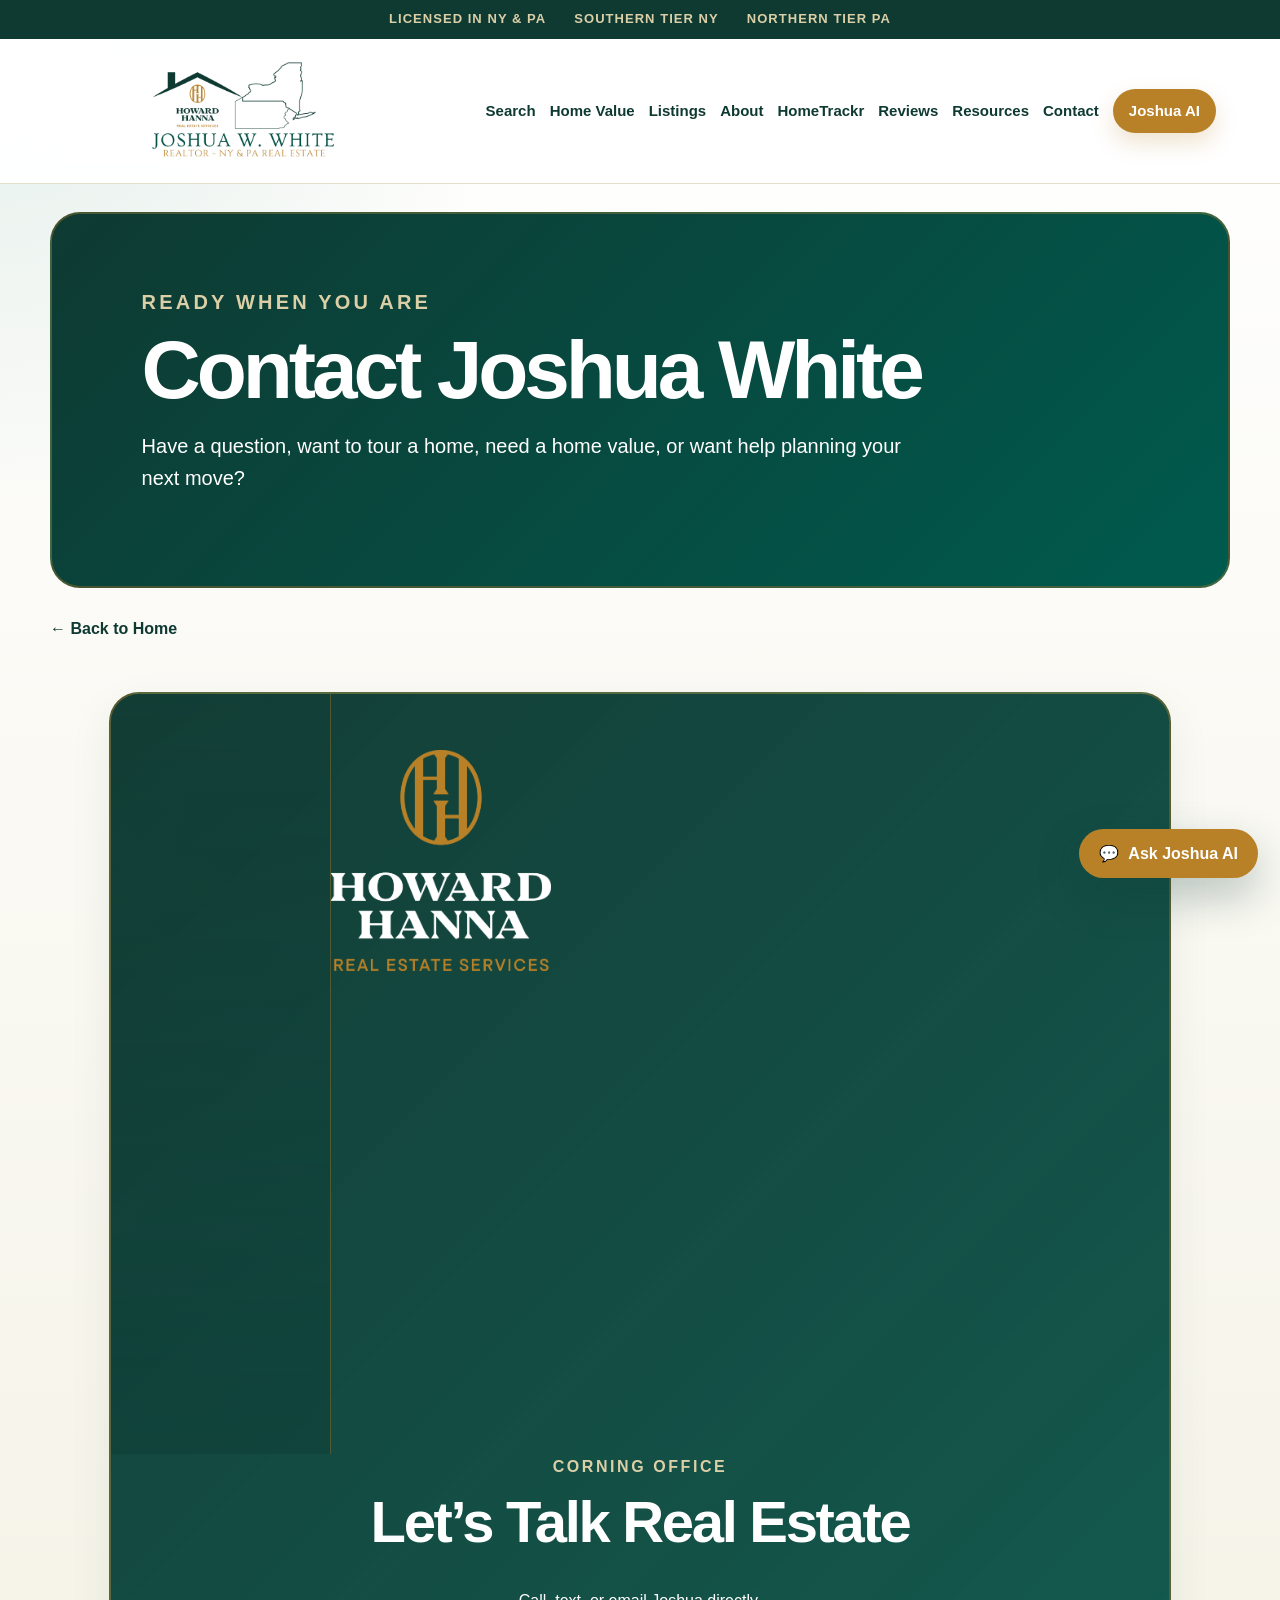
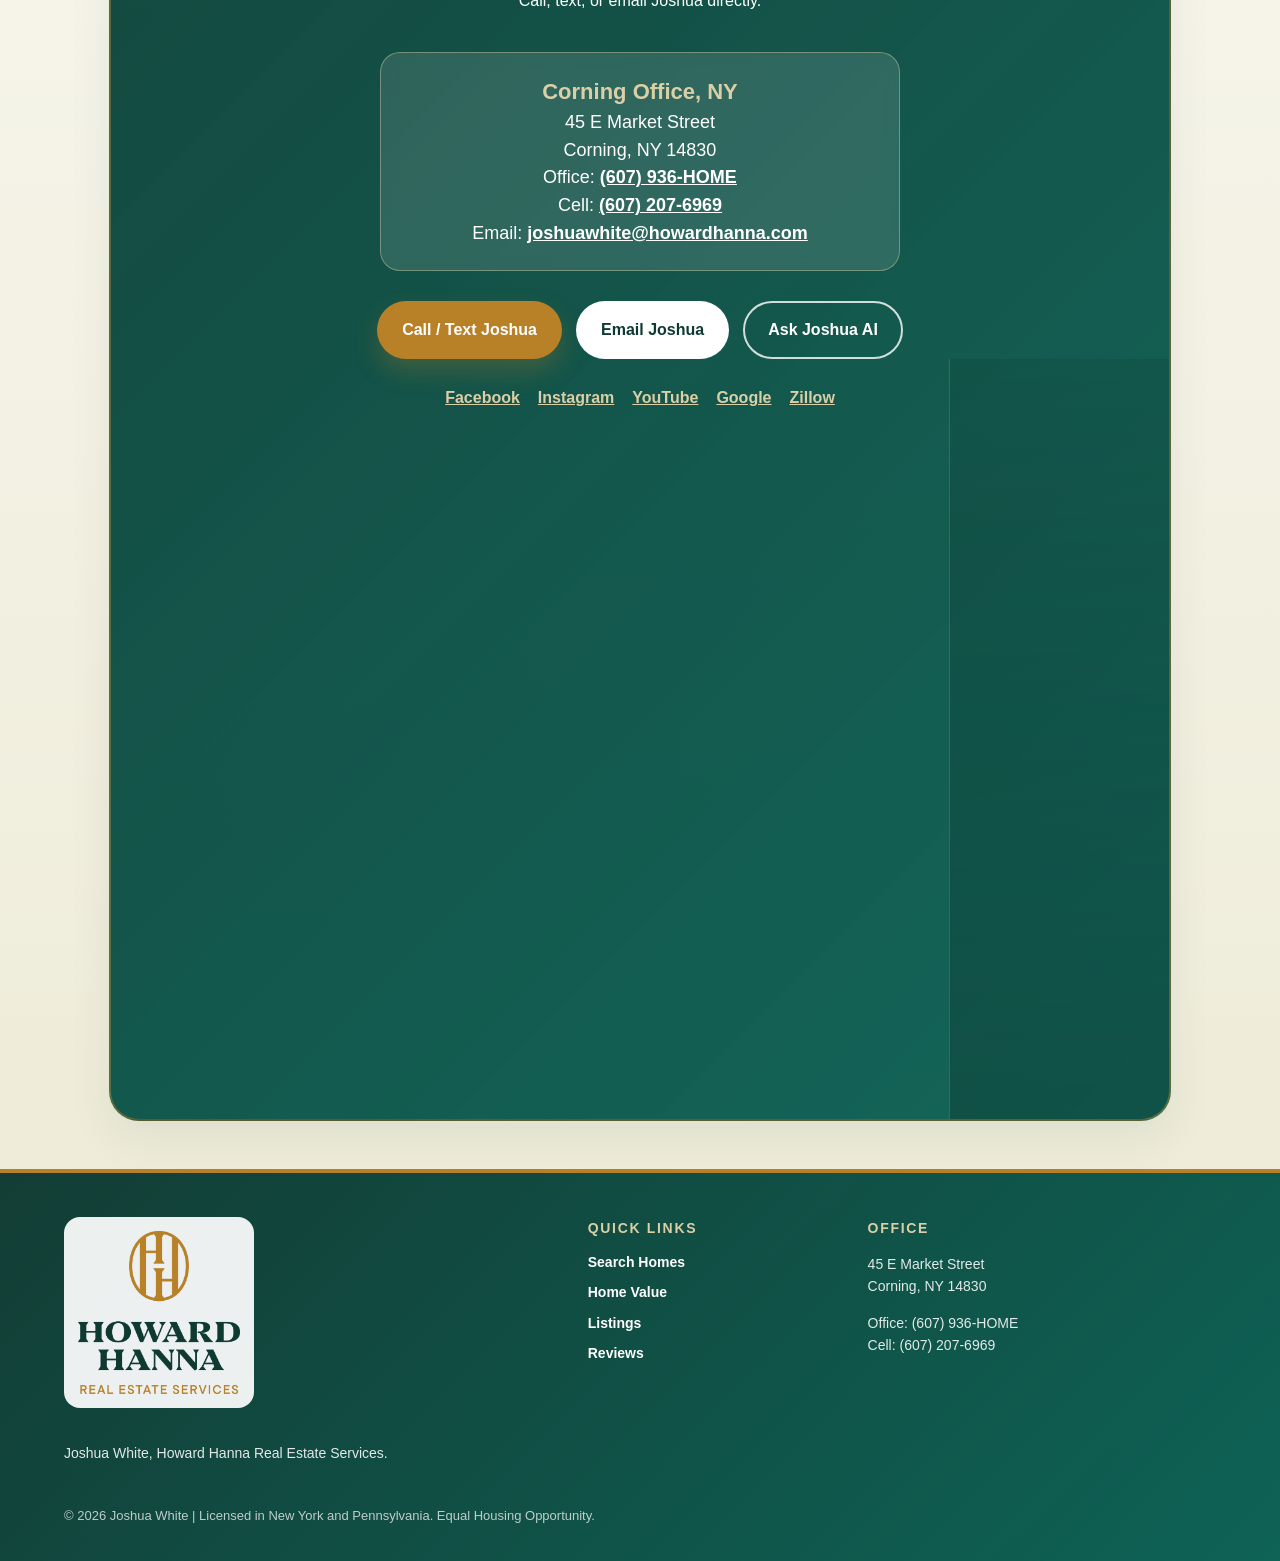
==== contact.html @ 498b2bd4 "Add dedicated contact page" ====
<!DOCTYPE html><html lang="en"><head><meta charset="UTF-8"><meta name="viewport" content="width=device-width,initial-scale=1"><title>Contact Joshua White</title><link rel="stylesheet" href="styles.css"><link rel="stylesheet" href="custom.css"><link rel="stylesheet" href="pages.css"></head><body><div class="top-strip"><span>Licensed in NY & PA</span><span>Southern Tier NY</span><span>Northern Tier PA</span></div><header class="site-header"><a class="logo-lockup" href="index.html"><img src="joshua-hh-logo-wide.png" alt="Joshua White Howard Hanna"></a><button class="menu-toggle" aria-label="Open menu" onclick="document.body.classList.toggle('menu-open')">☰</button><nav class="main-nav refined-nav"><a href="search.html">Search</a><a href="home-value.html">Home Value</a><a href="listings.html">Listings</a><a href="index.html#about">About</a><a href="hometrackr.html">HomeTrackr</a><a href="reviews.html">Reviews</a><a href="resources.html">Resources</a><a href="contact.html">Contact</a><a class="nav-cta" href="index.html#ai">Joshua AI</a></nav></header><main><section class="page-hero"><p class="eyebrow">Ready When You Are</p><h1>Contact Joshua White</h1><p>Have a question, want to tour a home, need a home value, or want help planning your next move?</p></section><section class="page-shell"><a class="page-back" href="index.html">← Back to Home</a><section class="section contact-section premium-contact-section"><img src="hh-logo-white-gold.png" alt="Howard Hanna Real Estate Services"><p class="eyebrow">Corning Office</p><h2>Let’s Talk Real Estate</h2><p>Call, text, or email Joshua directly.</p><div class="office-card"><strong>Corning Office, NY</strong><br>45 E Market Street<br>Corning, NY 14830<br>Office: <a href="tel:16079364663">(607) 936-HOME</a><br>Cell: <a href="tel:16072076969">(607) 207-6969</a><br>Email: <a href="mailto:joshuawhite@howardhanna.com">joshuawhite@howardhanna.com</a></div><div class="cta-row centered-row"><a class="btn btn-gold" href="tel:16072076969">Call / Text Joshua</a><a class="btn btn-light" href="mailto:joshuawhite@howardhanna.com">Email Joshua</a><a class="btn btn-outline" href="index.html#ai">Ask Joshua AI</a></div><div class="social-links"><a href="https://www.facebook.com/JoshuaWhiteRealtor" target="_blank" rel="noopener">Facebook</a><a href="https://www.instagram.com/joshuawwhiterealtor/" target="_blank" rel="noopener">Instagram</a><a href="https://www.youtube.com/@joshuawhiterealtor" target="_blank" rel="noopener">YouTube</a><a href="https://share.google/YbejLCxPQaZYuZrGc" target="_blank" rel="noopener">Google</a><a href="https://www.zillow.com/profile/JoshuaWhiteRealtor" target="_blank" rel="noopener">Zillow</a></div></section></section></main><footer class="footer premium-footer"><div class="footer-columns"><div><img src="hh-logo-forest-gold.png" alt="Howard Hanna"><p>Joshua White, Howard Hanna Real Estate Services.</p></div><div><strong>Quick Links</strong><a href="search.html">Search Homes</a><a href="home-value.html">Home Value</a><a href="listings.html">Listings</a><a href="reviews.html">Reviews</a></div><div><strong>Office</strong><p>45 E Market Street<br>Corning, NY 14830</p><p>Office: (607) 936-HOME<br>Cell: (607) 207-6969</p></div></div><p class="fine-print">© 2026 Joshua White | Licensed in New York and Pennsylvania. Equal Housing Opportunity.</p></footer><script src="joshua-ai.js"></script><script src="hometrackr-ai-addon.js"></script></body></html>
---- styles.css ----
:root {
  --forest: #0e3a32;
  --deep-green: #005a4e;
  --mint: #9fc8bd;
  --soft-mint: #d0e2da;
  --gold: #b88128;
  --pale-gold: #dbcfa7;
  --cream: #ece9d3;
  --bronze: #b8a171;
  --charcoal: #2e2e2e;
  --white: #ffffff;
  --shadow: 0 22px 70px rgba(14, 58, 50, .18);
  --radius: 28px;
}

* {
  box-sizing: border-box;
}

html {
  scroll-behavior: smooth;
}

body {
  margin: 0;
  font-family: Arial, Helvetica, sans-serif;
  color: var(--charcoal);
  background:
    radial-gradient(circle at top left, rgba(159, 200, 189, .30), transparent 32rem),
    linear-gradient(180deg, #ffffff 0%, var(--cream) 100%);
  line-height: 1.6;
}

a {
  color: inherit;
}

.top-strip {
  background: var(--forest);
  color: var(--pale-gold);
  display: flex;
  justify-content: center;
  gap: 28px;
  padding: 9px 18px;
  font-size: 13px;
  font-weight: 800;
  letter-spacing: .08em;
  text-transform: uppercase;
}

.site-header {
  background: rgba(255, 255, 255, .94);
  backdrop-filter: blur(14px);
  border-bottom: 1px solid rgba(184, 161, 113, .35);
  display: flex;
  align-items: center;
  justify-content: space-between;
  gap: 24px;
  padding: 18px 5%;
  position: sticky;
  top: 0;
  z-index: 20;
}

.logo-lockup img {
  width: min(360px, 62vw);
  display: block;
}

.main-nav {
  display: flex;
  align-items: center;
  gap: 18px;
  flex-wrap: wrap;
}

.main-nav a {
  color: var(--forest);
  text-decoration: none;
  font-weight: 800;
  font-size: 15px;
}

.menu-toggle {
  display: none;
  background: var(--forest);
  color: var(--white);
  border: 0;
  border-radius: 10px;
  padding: 10px 14px;
  font-size: 24px;
}

.hero {
  min-height: 78vh;
  display: grid;
  grid-template-columns: minmax(0, 1.15fr) minmax(320px, .85fr);
  gap: 48px;
  align-items: center;
  padding: 76px 5%;
  background:
    linear-gradient(135deg, rgba(14, 58, 50, .98), rgba(0, 90, 78, .88)),
    var(--forest);
  color: var(--white);
  overflow: hidden;
}

.hero-copy {
  max-width: 840px;
}

.eyebrow {
  color: var(--gold);
  text-transform: uppercase;
  letter-spacing: .16em;
  font-weight: 900;
  margin: 0 0 12px;
}

.hero .eyebrow,
.contact-section .eyebrow,
.mortgage-section .eyebrow {
  color: var(--pale-gold);
}

h1,
h2,
h3 {
  line-height: 1.08;
  margin: 0 0 18px;
}

h1 {
  font-size: clamp(44px, 7vw, 88px);
  letter-spacing: -0.05em;
}

h2 {
  color: var(--forest);
  font-size: clamp(34px, 4.8vw, 58px);
  letter-spacing: -0.04em;
}

h3 {
  color: var(--forest);
  font-size: 26px;
}

.hero-text {
  font-size: clamp(18px, 2vw, 24px);
  max-width: 720px;
  color: rgba(255, 255, 255, .90);
}

.cta-row {
  display: flex;
  flex-wrap: wrap;
  gap: 14px;
  margin-top: 30px;
}

.btn {
  border: 2px solid transparent;
  border-radius: 999px;
  display: inline-flex;
  align-items: center;
  justify-content: center;
  padding: 14px 23px;
  font-weight: 900;
  text-decoration: none;
  transition: transform .2s ease, box-shadow .2s ease, background .2s ease;
}

.btn:hover {
  transform: translateY(-2px);
}

.btn-gold {
  background: var(--gold);
  color: var(--white);
  box-shadow: 0 12px 24px rgba(184, 129, 40, .26);
}

.btn-light {
  background: var(--white);
  color: var(--forest);
}

.btn-outline {
  border-color: rgba(255, 255, 255, .80);
  color: var(--white);
}

.btn-large {
  font-size: 18px;
  padding: 17px 28px;
}

.trust-row {
  display: flex;
  flex-wrap: wrap;
  gap: 18px;
  margin-top: 24px;
}

.trust-row a {
  color: var(--pale-gold);
  font-weight: 800;
}

.hero-visual {
  position: relative;
}

.photo-frame {
  border: 8px solid rgba(219, 207, 167, .55);
  border-radius: 34px;
  overflow: hidden;
  box-shadow: var(--shadow);
  background: var(--white);
  transform: rotate(1deg);
}

.photo-frame img {
  display: block;
  width: 100%;
  height: auto;
}

.hero-card {
  position: absolute;
  left: -34px;
  bottom: -34px;
  background: rgba(14, 58, 50, .94);
  color: var(--white);
  border: 1px solid rgba(219, 207, 167, .45);
  border-radius: 22px;
  padding: 20px;
  width: 245px;
  box-shadow: var(--shadow);
}

.hero-card img {
  max-width: 135px;
  display: block;
  margin-bottom: 12px;
}

.hero-card p {
  margin: 0;
  font-size: 22px;
  font-weight: 900;
}

.hero-card span {
  color: var(--pale-gold);
  font-size: 14px;
}

.quick-actions {
  display: grid;
  grid-template-columns: repeat(4, 1fr);
  gap: 18px;
  width: min(1180px, 90%);
  margin: -42px auto 38px;
  position: relative;
  z-index: 5;
}

.quick-actions a {
  background: var(--white);
  border: 1px solid rgba(184, 161, 113, .36);
  border-radius: 22px;
  padding: 24px;
  color: var(--charcoal);
  text-decoration: none;
  box-shadow: 0 14px 42px rgba(14, 58, 50, .10);
}

.quick-actions strong {
  color: var(--forest);
  display: block;
  font-size: 22px;
  margin-bottom: 5px;
}

.quick-actions span {
  color: #606060;
}

.section {
  width: min(1180px, 90%);
  margin: 32px auto;
  background: rgba(255, 255, 255, .92);
  border: 1px solid rgba(184, 161, 113, .32);
  border-radius: var(--radius);
  padding: clamp(28px, 5vw, 56px);
  box-shadow: 0 16px 46px rgba(14, 58, 50, .07);
}

.centered {
  text-align: center;
  max-width: 760px;
  margin-left: auto;
  margin-right: auto;
}

.section-heading p,
.section-copy p {
  font-size: 18px;
}

.ai-feature {
  display: grid;
  grid-template-columns: 1fr 1fr;
  gap: 34px;
  align-items: center;
  border: 3px solid var(--gold);
  background:
    linear-gradient(135deg, rgba(208, 226, 218, .72), rgba(255,255,255,.94));
}

.ai-panel {
  background: var(--forest);
  color: var(--white);
  border-radius: 24px;
  padding: 32px;
}

.ai-panel h3 {
  color: var(--pale-gold);
}

.ai-panel li {
  margin-bottom: 10px;
}

.note {
  color: var(--pale-gold);
  font-weight: 800;
}

.widget-card {
  background: var(--white);
  border: 1px solid rgba(184, 161, 113, .32);
  border-radius: 22px;
  padding: 24px;
  overflow: hidden;
}

.split-section,
.mortgage-section,
.about-section {
  display: grid;
  grid-template-columns: 1fr auto;
  gap: 34px;
  align-items: center;
}

.mortgage-section {
  background:
    linear-gradient(135deg, rgba(14, 58, 50, .96), rgba(0, 90, 78, .88));
  color: var(--white);
}

.mortgage-section h2,
.contact-section h2 {
  color: var(--white);
}

.review-links {
  display: flex;
  gap: 16px;
  justify-content: center;
  flex-wrap: wrap;
  margin-bottom: 24px;
}

.review-links a {
  background: var(--soft-mint);
  color: var(--forest);
  border-radius: 999px;
  padding: 12px 18px;
  font-weight: 900;
  text-decoration: none;
}

.about-section {
  grid-template-columns: 360px 1fr;
}

.about-photo {
  border-radius: 28px;
  overflow: hidden;
  border: 6px solid var(--pale-gold);
}

.about-photo img {
  width: 100%;
  display: block;
}

.contact-section {
  text-align: center;
  background:
    radial-gradient(circle at top, rgba(184, 129, 40, .28), transparent 32rem),
    var(--forest);
  color: var(--white);
}

.contact-section > img {
  width: min(220px, 65vw);
  margin-bottom: 22px;
}

.centered-row {
  justify-content: center;
}

.social-links {
  display: flex;
  gap: 18px;
  flex-wrap: wrap;
  justify-content: center;
  margin-top: 26px;
}

.social-links a {
  color: var(--pale-gold);
  font-weight: 900;
}

.footer {
  width: min(1180px, 90%);
  margin: 0 auto;
  padding: 38px 0 54px;
  color: #5d5d5d;
  text-align: center;
  font-size: 14px;
}

@media (max-width: 960px) {
  .menu-toggle {
    display: inline-flex;
  }

  .main-nav {
    display: none;
    width: 100%;
    padding-top: 12px;
  }

  body.menu-open .main-nav {
    display: grid;
  }

  .site-header {
    flex-wrap: wrap;
  }

  .hero {
    grid-template-columns: 1fr;
    padding-top: 54px;
  }

  .hero-card {
    position: static;
    margin-top: 16px;
    width: auto;
  }

  .quick-actions,
  .ai-feature,
  .split-section,
  .mortgage-section,
  .about-section {
    grid-template-columns: 1fr;
  }

  .quick-actions {
    margin-top: 22px;
  }

  .about-photo {
    max-width: 360px;
  }

  .top-strip {
    display: none;
  }
}

@media (max-width: 620px) {
  .section,
  .quick-actions {
    width: 94%;
  }

  .logo-lockup img {
    width: 260px;
  }

  h1 {
    font-size: 42px;
  }

  .widget-card {
    padding: 12px;
  }
}
---- custom.css ----
.refined-nav {
  gap: 14px;
}

.refined-nav a {
  white-space: nowrap;
}

.refined-nav .nav-cta {
  background: var(--gold);
  color: var(--white);
  border-radius: 999px;
  padding: 10px 16px;
  box-shadow: 0 10px 22px rgba(184, 129, 40, .22);
}

.premium-actions a {
  transition: transform .2s ease, box-shadow .2s ease, border-color .2s ease;
}

.premium-actions a:hover {
  transform: translateY(-4px);
  box-shadow: 0 18px 48px rgba(14, 58, 50, .16);
  border-color: rgba(184, 129, 40, .42);
}

.about-featured {
  background:
    radial-gradient(circle at top right, rgba(159, 200, 189, .28), transparent 28rem),
    linear-gradient(135deg, rgba(255,255,255,.98), rgba(236, 233, 211, .62));
  border: 2px solid rgba(184, 129, 40, .28);
}

.about-featured .lead-copy {
  font-size: 19px;
  color: #3d3d3d;
}

.mini-cred-grid {
  display: grid;
  grid-template-columns: repeat(4, 1fr);
  gap: 10px;
  margin: 22px 0 0;
}

.mini-cred-grid span {
  background: rgba(14, 58, 50, .08);
  color: var(--forest);
  border: 1px solid rgba(14, 58, 50, .16);
  border-radius: 999px;
  padding: 10px 12px;
  text-align: center;
  font-weight: 900;
  font-size: 13px;
}

.about-cta-row {
  margin-top: 24px;
}

.btn-light-bordered {
  border-color: rgba(14, 58, 50, .18);
}

.hometrackr-section {
  display: grid;
  grid-template-columns: 1.3fr .7fr;
  gap: 34px;
  align-items: center;
  background:
    radial-gradient(circle at top right, rgba(184,129,40,.26), transparent 26rem),
    linear-gradient(135deg, #0e3a32, #005a4e);
  color: var(--white);
  border: 3px solid rgba(184, 129, 40, .50);
}

.hometrackr-section h2,
.hometrackr-section .eyebrow {
  color: var(--pale-gold);
}

.hometrackr-section .lead-copy {
  color: rgba(255,255,255,.92);
  font-size: 19px;
}

.hometrackr-points {
  display: grid;
  grid-template-columns: repeat(2, 1fr);
  gap: 10px;
  margin: 24px 0 0;
}

.hometrackr-points span {
  background: rgba(255,255,255,.10);
  border: 1px solid rgba(219,207,167,.34);
  border-radius: 999px;
  padding: 10px 12px;
  color: var(--white);
  font-weight: 900;
  text-align: center;
}

.hometrackr-card {
  background: rgba(255,255,255,.95);
  color: var(--forest);
  border-radius: 28px;
  padding: 34px;
  text-align: center;
  box-shadow: 0 24px 64px rgba(0,0,0,.18);
}

.app-icon-mock {
  width: 92px;
  height: 92px;
  margin: 0 auto 18px;
  border-radius: 24px;
  display: grid;
  place-items: center;
  background: linear-gradient(135deg, var(--forest), var(--gold));
  color: var(--white);
  font-size: 32px;
  font-weight: 900;
  letter-spacing: -.04em;
}

.hometrackr-card strong {
  display: block;
  font-size: 30px;
  line-height: 1;
}

.hometrackr-card span {
  color: var(--gold);
  font-weight: 900;
  text-transform: uppercase;
  letter-spacing: .12em;
  font-size: 12px;
}

.hometrackr-card p {
  margin-bottom: 0;
}

.feature-seller-section {
  background:
    linear-gradient(135deg, rgba(14, 58, 50, .96), rgba(0, 90, 78, .88));
  color: var(--white);
}

.feature-seller-section h2 {
  color: var(--white);
}

.feature-seller-section .eyebrow {
  color: var(--pale-gold);
}

.resource-grid {
  display: grid;
  grid-template-columns: repeat(3, 1fr);
  gap: 18px;
}

.resource-grid a {
  background: linear-gradient(135deg, rgba(208, 226, 218, .72), rgba(255, 255, 255, .96));
  border: 1px solid rgba(184, 161, 113, .36);
  border-radius: 22px;
  padding: 24px;
  color: var(--charcoal);
  text-decoration: none;
  box-shadow: 0 14px 42px rgba(14, 58, 50, .08);
  transition: transform .2s ease, box-shadow .2s ease;
}

.resource-grid a:hover {
  transform: translateY(-4px);
  box-shadow: 0 18px 48px rgba(14, 58, 50, .14);
}

.resource-grid strong {
  color: var(--forest);
  display: block;
  font-size: 22px;
  margin-bottom: 8px;
}

.resource-grid span {
  color: #606060;
}

.app-section {
  display: grid;
  grid-template-columns: 1fr 330px;
  gap: 34px;
  align-items: center;
  background: linear-gradient(135deg, rgba(236, 233, 211, .88), rgba(255,255,255,.96));
}

.app-widget {
  display: flex;
  justify-content: center;
}

.app-widget iframe {
  border: 1px solid rgba(184, 161, 113, .36);
  border-radius: 18px;
  background: #fff;
}

.testimonial-frame-card {
  padding: 0;
  background: transparent;
  border: none;
  box-shadow: none;
}

.testimonial-frame-card iframe {
  width: 100%;
  min-height: 720px;
  border: 1px solid rgba(184, 161, 113, .32);
  border-radius: 22px;
  background: #fff;
  display: block;
}

.fair-housing-section {
  background: #ffffff;
}

.fair-housing-section p {
  font-size: 17px;
}

.fair-links {
  display: flex;
  flex-wrap: wrap;
  gap: 14px;
  margin-top: 24px;
}

.fair-links a {
  background: var(--forest);
  color: var(--white);
  border-radius: 0;
  padding: 13px 18px;
  font-weight: 900;
  text-decoration: none;
  border: 2px solid var(--forest);
}

.fair-links a:last-child {
  background: var(--white);
  color: var(--forest);
}

.equal-housing-block {
  margin-top: 34px;
  display: grid;
  grid-template-columns: 110px 1fr;
  gap: 22px;
  align-items: center;
  background: var(--cream);
  border: 1px solid rgba(184, 161, 113, .45);
  border-radius: 22px;
  padding: 24px;
  color: var(--charcoal);
}

.equal-housing-block svg {
  width: 100px;
  color: #000;
}

.equal-housing-block strong {
  color: var(--forest);
  display: block;
  font-size: 22px;
  margin-bottom: 4px;
}

.equal-housing-block p {
  margin: 0;
  font-size: 18px;
}

.office-card {
  background: rgba(255, 255, 255, .10);
  border: 1px solid rgba(219, 207, 167, .42);
  border-radius: 20px;
  width: min(520px, 100%);
  margin: 22px auto 0;
  padding: 22px;
  color: var(--white);
  font-size: 18px;
  line-height: 1.55;
}

.office-card strong {
  color: var(--pale-gold);
  font-size: 22px;
}

.office-card a {
  color: var(--white);
  font-weight: 900;
}

.about-section p a {
  color: var(--forest);
  font-weight: 900;
}

.premium-footer {
  width: 100%;
  margin-top: 40px;
  padding: 44px 5% 34px;
  background: linear-gradient(135deg, rgba(14, 58, 50, .98), rgba(0, 90, 78, .94));
  color: rgba(255,255,255,.88);
  text-align: left;
  border-top: 4px solid var(--gold);
}

.footer-columns {
  display: grid;
  grid-template-columns: 1.4fr .7fr 1fr;
  gap: 36px;
  width: min(1180px, 100%);
  margin: 0 auto 28px;
}

.footer-columns img {
  width: 190px;
  max-width: 100%;
  background: rgba(255,255,255,.92);
  border-radius: 16px;
  padding: 14px;
  margin-bottom: 14px;
}

.footer-columns strong {
  color: var(--pale-gold);
  display: block;
  margin-bottom: 12px;
  text-transform: uppercase;
  letter-spacing: .12em;
}

.footer-columns a {
  display: block;
  color: var(--white);
  text-decoration: none;
  margin-bottom: 8px;
  font-weight: 800;
}

.footer-bottom-row {
  width: min(1180px, 100%);
  margin: 0 auto;
  border-top: 1px solid rgba(219, 207, 167, .28);
  padding-top: 22px;
  display: flex;
  justify-content: space-between;
  gap: 24px;
  align-items: center;
}

.footer-eho {
  margin: 0;
  display: inline-flex;
  gap: 14px;
  align-items: center;
  justify-content: center;
  color: var(--white);
  font-weight: 800;
}

.footer-eho svg {
  width: 58px;
  color: var(--white);
  flex: 0 0 auto;
}

.fine-print {
  width: min(1180px, 100%);
  margin: 20px auto 0;
  font-size: 13px;
  color: rgba(255,255,255,.72);
}

@media (max-width: 1100px) {
  .refined-nav {
    gap: 10px;
  }

  .refined-nav a {
    font-size: 14px;
  }
}

@media (max-width: 960px) {
  .resource-grid,
  .app-section,
  .hometrackr-section,
  .footer-columns,
  .footer-bottom-row {
    grid-template-columns: 1fr;
    display: grid;
  }

  .mini-cred-grid,
  .hometrackr-points {
    grid-template-columns: repeat(2, 1fr);
  }

  .footer-bottom-row {
    text-align: left;
  }
}

@media (max-width: 620px) {
  .fair-links a {
    width: 100%;
    text-align: center;
  }

  .testimonial-frame-card iframe {
    min-height: 620px;
  }

  .mini-cred-grid,
  .hometrackr-points {
    grid-template-columns: 1fr;
  }

  .equal-housing-block {
    grid-template-columns: 1fr;
    text-align: center;
    justify-items: center;
  }

  .footer-eho {
    display: grid;
    justify-items: center;
  }
}
---- pages.css ----
.page-hero{width:min(1180px,calc(100% - 32px));margin:28px auto 0;padding:72px 7%;border-radius:30px;background:linear-gradient(135deg,#0e3a32,#005a4e);color:#fff;border:2px solid rgba(184,129,40,.35)}.page-hero .eyebrow{color:#dbcfa7}.page-hero h1{font-size:clamp(42px,7vw,82px);line-height:.98;margin:10px 0 18px}.page-hero p{max-width:760px;font-size:20px}.page-shell{width:min(1180px,calc(100% - 32px));margin:28px auto 48px}.page-grid{display:grid;grid-template-columns:repeat(3,1fr);gap:18px}.page-card{background:#fff;border:1px solid rgba(184,161,113,.35);border-radius:22px;padding:26px;box-shadow:0 14px 40px rgba(14,58,50,.08)}.page-card h2,.page-card h3{color:#0e3a32}.page-card a{color:#0e3a32;font-weight:800}.page-card .btn{display:inline-flex;text-decoration:none}.page-wide{grid-column:1/-1}.page-actions{display:flex;flex-wrap:wrap;gap:12px;margin-top:22px}.page-back{display:inline-flex;margin-bottom:18px;color:#0e3a32;font-weight:900;text-decoration:none}.page-note{background:#ece9d3;border-left:5px solid #b88128;padding:18px 20px;border-radius:14px}.page-widget{background:#fff;border-radius:24px;padding:22px;border:1px solid rgba(184,161,113,.3)}.page-widget iframe{width:100%;border:0;border-radius:18px;min-height:720px}.contact-page-grid{display:grid;grid-template-columns:1fr 1fr;gap:20px}.contact-page-grid .page-card{height:100%}.resource-page-grid{display:grid;grid-template-columns:repeat(2,1fr);gap:18px}.resource-page-grid a{display:block;text-decoration:none}.simple-list{display:grid;gap:10px;padding:0;list-style:none}.simple-list li{padding:12px 14px;background:#f7f7f4;border-radius:12px}.home-page-links{width:min(1180px,calc(100% - 32px));margin:0 auto 48px}.home-page-links .page-card{transition:transform .2s ease,box-shadow .2s ease}.home-page-links .page-card:hover{transform:translateY(-4px);box-shadow:0 18px 48px rgba(14,58,50,.14)}@media(max-width:900px){.page-grid,.contact-page-grid,.resource-page-grid{grid-template-columns:1fr}.page-wide{grid-column:auto}.page-hero{padding:54px 7%}}
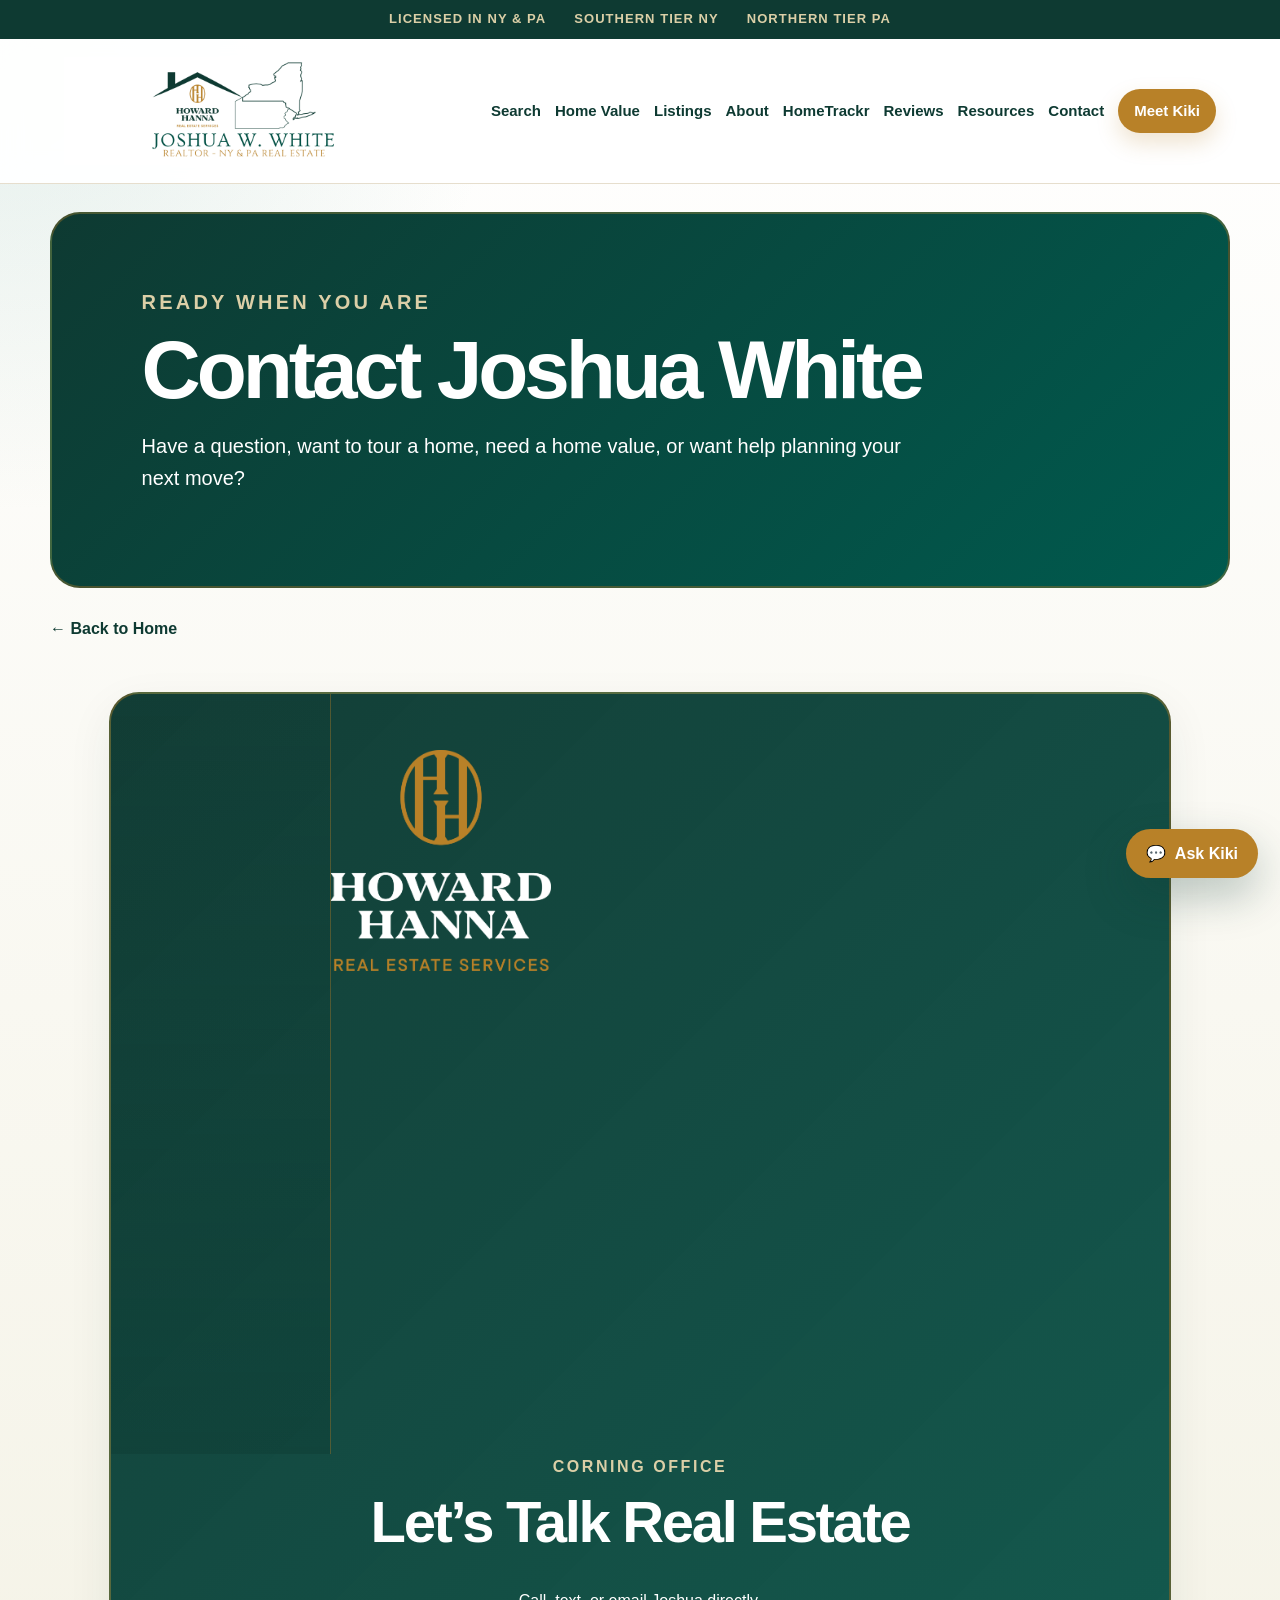
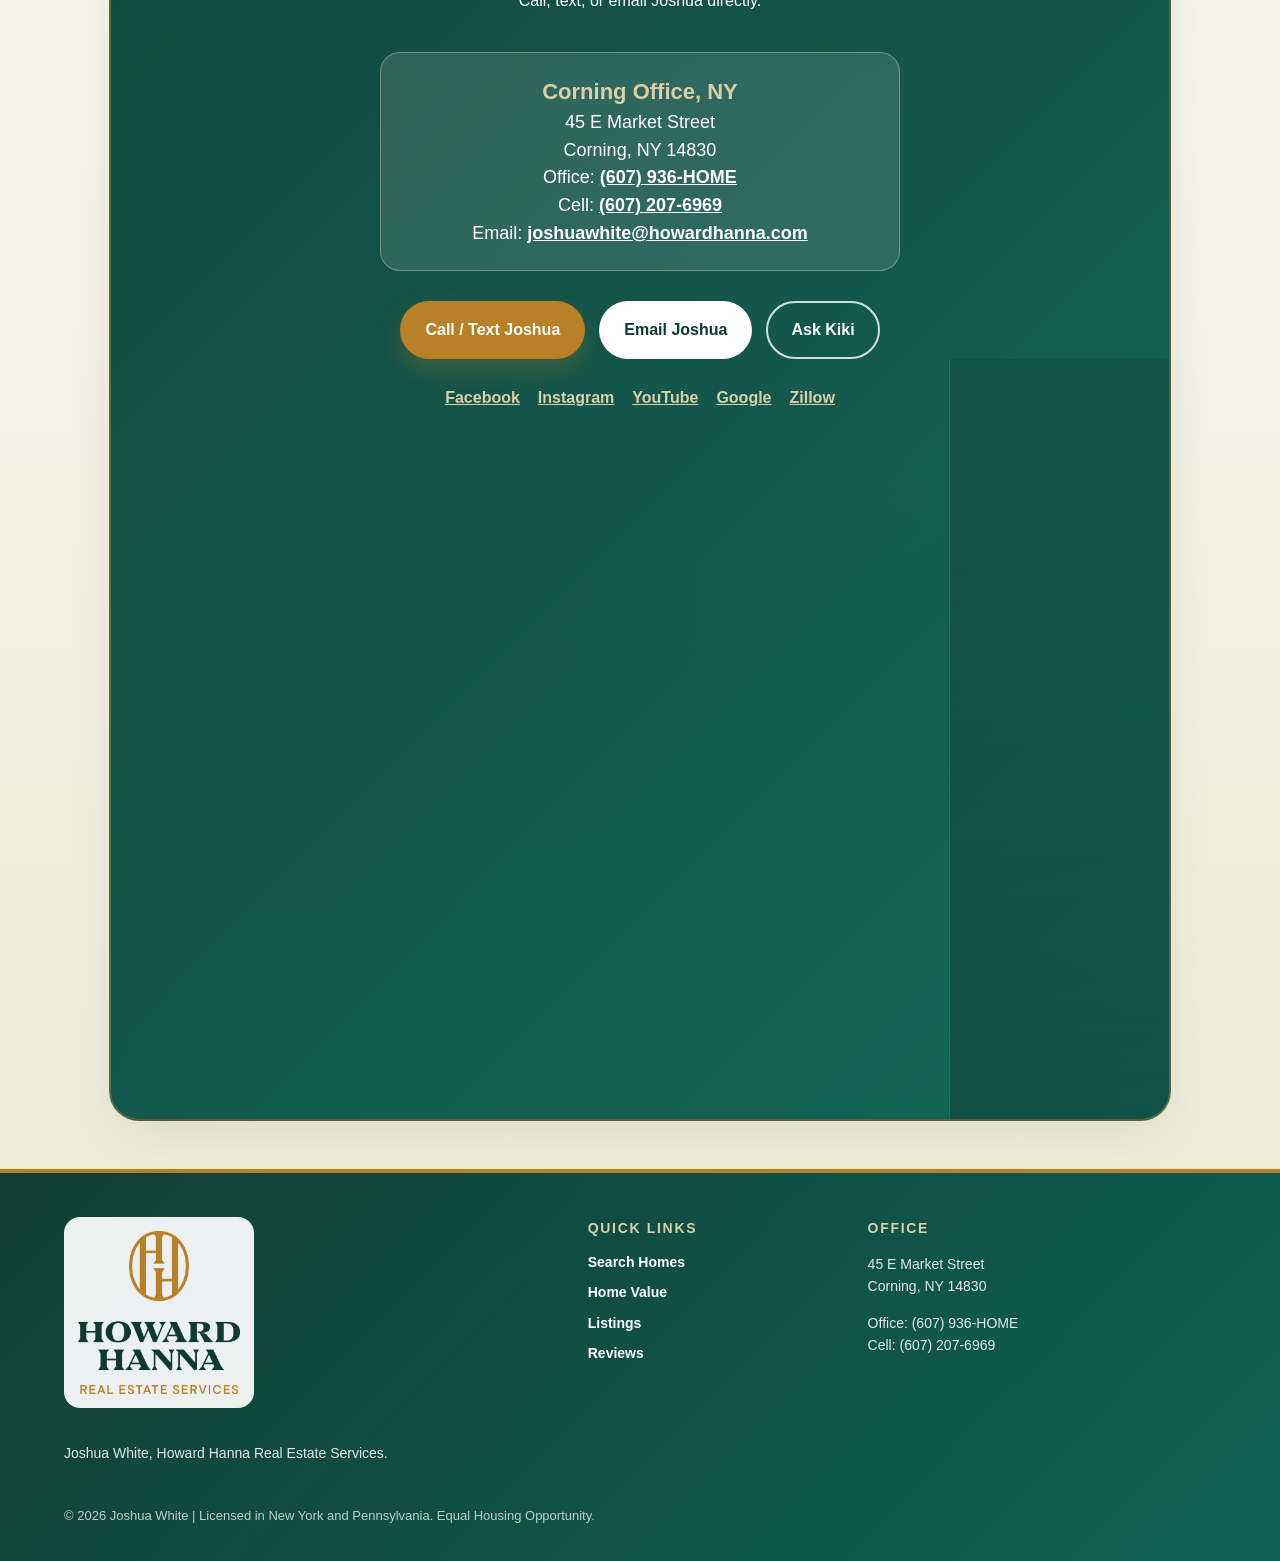
==== commit 72b17a71: "Rename AI navigation and contact CTA to Kiki" ====
--- a/contact.html
+++ b/contact.html
@@ -1 +1 @@
-<!DOCTYPE html><html lang="en"><head><meta charset="UTF-8"><meta name="viewport" content="width=device-width,initial-scale=1"><title>Contact Joshua White</title><link rel="stylesheet" href="styles.css"><link rel="stylesheet" href="custom.css"><link rel="stylesheet" href="pages.css"></head><body><div class="top-strip"><span>Licensed in NY & PA</span><span>Southern Tier NY</span><span>Northern Tier PA</span></div><header class="site-header"><a class="logo-lockup" href="index.html"><img src="joshua-hh-logo-wide.png" alt="Joshua White Howard Hanna"></a><button class="menu-toggle" aria-label="Open menu" onclick="document.body.classList.toggle('menu-open')">☰</button><nav class="main-nav refined-nav"><a href="search.html">Search</a><a href="home-value.html">Home Value</a><a href="listings.html">Listings</a><a href="index.html#about">About</a><a href="hometrackr.html">HomeTrackr</a><a href="reviews.html">Reviews</a><a href="resources.html">Resources</a><a href="contact.html">Contact</a><a class="nav-cta" href="index.html#ai">Joshua AI</a></nav></header><main><section class="page-hero"><p class="eyebrow">Ready When You Are</p><h1>Contact Joshua White</h1><p>Have a question, want to tour a home, need a home value, or want help planning your next move?</p></section><section class="page-shell"><a class="page-back" href="index.html">← Back to Home</a><section class="section contact-section premium-contact-section"><img src="hh-logo-white-gold.png" alt="Howard Hanna Real Estate Services"><p class="eyebrow">Corning Office</p><h2>Let’s Talk Real Estate</h2><p>Call, text, or email Joshua directly.</p><div class="office-card"><strong>Corning Office, NY</strong><br>45 E Market Street<br>Corning, NY 14830<br>Office: <a href="tel:16079364663">(607) 936-HOME</a><br>Cell: <a href="tel:16072076969">(607) 207-6969</a><br>Email: <a href="mailto:joshuawhite@howardhanna.com">joshuawhite@howardhanna.com</a></div><div class="cta-row centered-row"><a class="btn btn-gold" href="tel:16072076969">Call / Text Joshua</a><a class="btn btn-light" href="mailto:joshuawhite@howardhanna.com">Email Joshua</a><a class="btn btn-outline" href="index.html#ai">Ask Joshua AI</a></div><div class="social-links"><a href="https://www.facebook.com/JoshuaWhiteRealtor" target="_blank" rel="noopener">Facebook</a><a href="https://www.instagram.com/joshuawwhiterealtor/" target="_blank" rel="noopener">Instagram</a><a href="https://www.youtube.com/@joshuawhiterealtor" target="_blank" rel="noopener">YouTube</a><a href="https://share.google/YbejLCxPQaZYuZrGc" target="_blank" rel="noopener">Google</a><a href="https://www.zillow.com/profile/JoshuaWhiteRealtor" target="_blank" rel="noopener">Zillow</a></div></section></section></main><footer class="footer premium-footer"><div class="footer-columns"><div><img src="hh-logo-forest-gold.png" alt="Howard Hanna"><p>Joshua White, Howard Hanna Real Estate Services.</p></div><div><strong>Quick Links</strong><a href="search.html">Search Homes</a><a href="home-value.html">Home Value</a><a href="listings.html">Listings</a><a href="reviews.html">Reviews</a></div><div><strong>Office</strong><p>45 E Market Street<br>Corning, NY 14830</p><p>Office: (607) 936-HOME<br>Cell: (607) 207-6969</p></div></div><p class="fine-print">© 2026 Joshua White | Licensed in New York and Pennsylvania. Equal Housing Opportunity.</p></footer><script src="joshua-ai.js"></script><script src="hometrackr-ai-addon.js"></script></body></html>+<!DOCTYPE html><html lang="en"><head><meta charset="UTF-8"><meta name="viewport" content="width=device-width,initial-scale=1"><title>Contact Joshua White</title><link rel="stylesheet" href="styles.css"><link rel="stylesheet" href="custom.css"><link rel="stylesheet" href="pages.css"></head><body><div class="top-strip"><span>Licensed in NY & PA</span><span>Southern Tier NY</span><span>Northern Tier PA</span></div><header class="site-header"><a class="logo-lockup" href="index.html"><img src="joshua-hh-logo-wide.png" alt="Joshua White Howard Hanna"></a><button class="menu-toggle" aria-label="Open menu" onclick="document.body.classList.toggle('menu-open')">☰</button><nav class="main-nav refined-nav"><a href="search.html">Search</a><a href="home-value.html">Home Value</a><a href="listings.html">Listings</a><a href="index.html#about">About</a><a href="hometrackr.html">HomeTrackr</a><a href="reviews.html">Reviews</a><a href="resources.html">Resources</a><a href="contact.html">Contact</a><a class="nav-cta" href="index.html#ai">Meet Kiki</a></nav></header><main><section class="page-hero"><p class="eyebrow">Ready When You Are</p><h1>Contact Joshua White</h1><p>Have a question, want to tour a home, need a home value, or want help planning your next move?</p></section><section class="page-shell"><a class="page-back" href="index.html">← Back to Home</a><section class="section contact-section premium-contact-section"><img src="hh-logo-white-gold.png" alt="Howard Hanna Real Estate Services"><p class="eyebrow">Corning Office</p><h2>Let’s Talk Real Estate</h2><p>Call, text, or email Joshua directly.</p><div class="office-card"><strong>Corning Office, NY</strong><br>45 E Market Street<br>Corning, NY 14830<br>Office: <a href="tel:16079364663">(607) 936-HOME</a><br>Cell: <a href="tel:16072076969">(607) 207-6969</a><br>Email: <a href="mailto:joshuawhite@howardhanna.com">joshuawhite@howardhanna.com</a></div><div class="cta-row centered-row"><a class="btn btn-gold" href="tel:16072076969">Call / Text Joshua</a><a class="btn btn-light" href="mailto:joshuawhite@howardhanna.com">Email Joshua</a><a class="btn btn-outline" href="index.html#ai">Ask Kiki</a></div><div class="social-links"><a href="https://www.facebook.com/JoshuaWhiteRealtor" target="_blank" rel="noopener">Facebook</a><a href="https://www.instagram.com/joshuawwhiterealtor/" target="_blank" rel="noopener">Instagram</a><a href="https://www.youtube.com/@joshuawhiterealtor" target="_blank" rel="noopener">YouTube</a><a href="https://share.google/YbejLCxPQaZYuZrGc" target="_blank" rel="noopener">Google</a><a href="https://www.zillow.com/profile/JoshuaWhiteRealtor" target="_blank" rel="noopener">Zillow</a></div></section></section></main><footer class="footer premium-footer"><div class="footer-columns"><div><img src="hh-logo-forest-gold.png" alt="Howard Hanna"><p>Joshua White, Howard Hanna Real Estate Services.</p></div><div><strong>Quick Links</strong><a href="search.html">Search Homes</a><a href="home-value.html">Home Value</a><a href="listings.html">Listings</a><a href="reviews.html">Reviews</a></div><div><strong>Office</strong><p>45 E Market Street<br>Corning, NY 14830</p><p>Office: (607) 936-HOME<br>Cell: (607) 207-6969</p></div></div><p class="fine-print">© 2026 Joshua White | Licensed in New York and Pennsylvania. Equal Housing Opportunity.</p></footer><script src="joshua-ai.js"></script><script src="hometrackr-ai-addon.js"></script></body></html>
--- a/pages.css
+++ b/pages.css
@@ -1 +1,24 @@
-.page-hero{width:min(1180px,calc(100% - 32px));margin:28px auto 0;padding:72px 7%;border-radius:30px;background:linear-gradient(135deg,#0e3a32,#005a4e);color:#fff;border:2px solid rgba(184,129,40,.35)}.page-hero .eyebrow{color:#dbcfa7}.page-hero h1{font-size:clamp(42px,7vw,82px);line-height:.98;margin:10px 0 18px}.page-hero p{max-width:760px;font-size:20px}.page-shell{width:min(1180px,calc(100% - 32px));margin:28px auto 48px}.page-grid{display:grid;grid-template-columns:repeat(3,1fr);gap:18px}.page-card{background:#fff;border:1px solid rgba(184,161,113,.35);border-radius:22px;padding:26px;box-shadow:0 14px 40px rgba(14,58,50,.08)}.page-card h2,.page-card h3{color:#0e3a32}.page-card a{color:#0e3a32;font-weight:800}.page-card .btn{display:inline-flex;text-decoration:none}.page-wide{grid-column:1/-1}.page-actions{display:flex;flex-wrap:wrap;gap:12px;margin-top:22px}.page-back{display:inline-flex;margin-bottom:18px;color:#0e3a32;font-weight:900;text-decoration:none}.page-note{background:#ece9d3;border-left:5px solid #b88128;padding:18px 20px;border-radius:14px}.page-widget{background:#fff;border-radius:24px;padding:22px;border:1px solid rgba(184,161,113,.3)}.page-widget iframe{width:100%;border:0;border-radius:18px;min-height:720px}.contact-page-grid{display:grid;grid-template-columns:1fr 1fr;gap:20px}.contact-page-grid .page-card{height:100%}.resource-page-grid{display:grid;grid-template-columns:repeat(2,1fr);gap:18px}.resource-page-grid a{display:block;text-decoration:none}.simple-list{display:grid;gap:10px;padding:0;list-style:none}.simple-list li{padding:12px 14px;background:#f7f7f4;border-radius:12px}.home-page-links{width:min(1180px,calc(100% - 32px));margin:0 auto 48px}.home-page-links .page-card{transition:transform .2s ease,box-shadow .2s ease}.home-page-links .page-card:hover{transform:translateY(-4px);box-shadow:0 18px 48px rgba(14,58,50,.14)}@media(max-width:900px){.page-grid,.contact-page-grid,.resource-page-grid{grid-template-columns:1fr}.page-wide{grid-column:auto}.page-hero{padding:54px 7%}}+.page-hero{width:min(1180px,calc(100% - 32px));margin:28px auto 0;padding:72px 7%;border-radius:30px;background:linear-gradient(135deg,#0e3a32,#005a4e);color:#fff;border:2px solid rgba(184,129,40,.35)}.page-hero .eyebrow{color:#dbcfa7}.page-hero h1{font-size:clamp(42px,7vw,82px);line-height:.98;margin:10px 0 18px}.page-hero p{max-width:760px;font-size:20px}.page-shell{width:min(1180px,calc(100% - 32px));margin:28px auto 48px}.page-grid{display:grid;grid-template-columns:repeat(3,1fr);gap:18px}.page-card{background:#fff;border:1px solid rgba(184,161,113,.35);border-radius:22px;padding:26px;box-shadow:0 14px 40px rgba(14,58,50,.08)}.page-card h2,.page-card h3{color:#0e3a32}.page-card a{color:#0e3a32;font-weight:800}.page-card .btn{display:inline-flex;text-decoration:none}.page-wide{grid-column:1/-1}.page-actions{display:flex;flex-wrap:wrap;gap:12px;margin-top:22px}.page-back{display:inline-flex;margin-bottom:18px;color:#0e3a32;font-weight:900;text-decoration:none}.page-note{background:#ece9d3;border-left:5px solid #b88128;padding:18px 20px;border-radius:14px}.page-widget{background:#fff;border-radius:24px;padding:22px;border:1px solid rgba(184,161,113,.3)}.page-widget iframe{width:100%;border:0;border-radius:18px;min-height:720px}.contact-page-grid{display:grid;grid-template-columns:1fr 1fr;gap:20px}.contact-page-grid .page-card{height:100%}.resource-page-grid{display:grid;grid-template-columns:repeat(2,1fr);gap:18px}.resource-page-grid a{display:block;text-decoration:none}.simple-list{display:grid;gap:10px;padding:0;list-style:none}.simple-list li{padding:12px 14px;background:#f7f7f4;border-radius:12px}.home-page-links{width:min(1180px,calc(100% - 32px));margin:0 auto 48px}.home-page-links .page-card{transition:transform .2s ease,box-shadow .2s ease}.home-page-links .page-card:hover{transform:translateY(-4px);box-shadow:0 18px 48px rgba(14,58,50,.14)}
+
+/* Refined Meet Kiki homepage section */
+.ai-feature{display:grid!important;grid-template-columns:minmax(250px,.95fr) minmax(280px,1.05fr) minmax(280px,.95fr)!important;gap:24px!important;align-items:stretch!important;background:linear-gradient(135deg,#f4f7f2 0%,#fff 48%,#eef5f1 100%)!important;border:2px solid #b88128!important;border-radius:30px!important;padding:42px!important;overflow:hidden;position:relative}
+.ai-feature .section-copy{grid-column:1!important;display:flex;flex-direction:column;align-items:flex-start;position:relative;padding-top:92px}
+.ai-feature .section-copy:before{content:"";position:absolute;top:0;left:0;width:78px;height:78px;border-radius:50%;border:3px solid #b88128;background:#fff url("data:image/svg+xml,%3Csvg xmlns='http://www.w3.org/2000/svg' viewBox='0 0 120 120'%3E%3Ccircle cx='60' cy='60' r='52' fill='%23f8f4e8'/%3E%3Cpath d='M35 48 29 27 48 38c8-5 16-5 24 0l19-11-6 21c7 7 10 16 8 26-3 16-17 28-33 28S30 90 27 74c-2-10 1-19 8-26Z' fill='%230e3a32'/%3E%3Cpath d='M47 68c4 3 8 4 13 4s9-1 13-4' fill='none' stroke='%23b88128' stroke-width='4' stroke-linecap='round'/%3E%3Ccircle cx='47' cy='57' r='4' fill='%23fff'/%3E%3Ccircle cx='73' cy='57' r='4' fill='%23fff'/%3E%3Cpath d='M56 63h8l-4 5Z' fill='%23b88128'/%3E%3Cpath d='M31 65H12M33 72H14M89 65h19M87 72h19' stroke='%23b88128' stroke-width='3' stroke-linecap='round'/%3E%3C/svg%3E") center/70px 70px no-repeat;box-shadow:0 10px 28px rgba(14,58,50,.12)}
+.ai-feature .section-copy .eyebrow{color:#b88128!important;font-weight:900;letter-spacing:.15em;margin-bottom:8px}
+.ai-feature .section-copy h2{font-size:clamp(42px,5vw,68px)!important;line-height:.95!important;color:#0e3a32!important;margin:0 0 10px!important}
+.ai-feature .section-copy h2:after{content:"Joshua White’s AI Real Estate Assistant";display:block;margin-top:14px;font-size:14px;line-height:1.45;letter-spacing:.13em;text-transform:uppercase;color:#b88128;font-weight:900}
+.ai-feature .section-copy p{font-size:16px;line-height:1.7;color:#2e2e2e}
+.ai-feature .section-copy p:last-child{font-weight:800;color:#0e3a32}
+.ai-feature:after{content:"Visitor\A What’s my home worth?\A\A Kiki\A I’d be happy to help! I can guide you to Joshua’s home-value tool or help you request a personalized market analysis.\A\A Visitor\A 123 Main Street, Corning, NY\A\A Kiki\A Perfect — I’ll help you take the next step.";white-space:pre-wrap;grid-column:2;grid-row:1;display:block;border-radius:24px;background:linear-gradient(#0e3a32 0 72px,#fff 72px);border:1px solid rgba(184,129,40,.35);box-shadow:0 18px 48px rgba(14,58,50,.14);padding:94px 24px 24px;color:#2e2e2e;font-size:14px;line-height:1.55;min-height:470px;position:relative}
+.ai-feature .ai-panel{grid-column:3!important;grid-row:1;background:linear-gradient(155deg,#0e3a32,#005a4e)!important;border-radius:24px!important;padding:30px!important;color:#fff!important;box-shadow:0 18px 48px rgba(14,58,50,.16)}
+.ai-feature .ai-panel h3{color:#fff!important;font-size:26px!important;margin:0 0 18px!important}
+.ai-feature .ai-panel h3:before{content:"What Kiki Can Help With";display:block;color:#b88128;font-size:12px;letter-spacing:.16em;text-transform:uppercase;margin-bottom:10px}
+.ai-feature .ai-panel li{padding:8px 0;color:#fff!important;border-bottom:1px solid rgba(255,255,255,.10)}
+.ai-feature .ai-panel .note{margin-top:20px!important;background:rgba(255,255,255,.10);border:1px solid rgba(219,207,167,.28);border-radius:14px;padding:14px!important;color:#dbcfa7!important;font-weight:900;text-align:center}
+.ai-feature .ai-panel .note:before{content:"💬 ";}
+.ai-feature img,.ai-feature svg,.ai-feature .kiki-icon,.ai-feature .kiki-avatar,.ai-feature .cat-icon{display:none!important}
+
+@media(max-width:1050px){.ai-feature{grid-template-columns:1fr 1fr!important}.ai-feature .section-copy{grid-column:1!important}.ai-feature:after{grid-column:2!important}.ai-feature .ai-panel{grid-column:1/-1!important;grid-row:2!important}.ai-feature .ai-panel ul{display:grid;grid-template-columns:1fr 1fr;gap:0 22px}}
+@media(max-width:700px){.ai-feature{grid-template-columns:1fr!important;padding:28px!important}.ai-feature .section-copy,.ai-feature:after,.ai-feature .ai-panel{grid-column:1!important;grid-row:auto!important}.ai-feature:after{min-height:420px}.ai-feature .ai-panel ul{display:block}}
+
+@media(max-width:900px){.page-grid,.contact-page-grid,.resource-page-grid{grid-template-columns:1fr}.page-wide{grid-column:auto}.page-hero{padding:54px 7%}}
